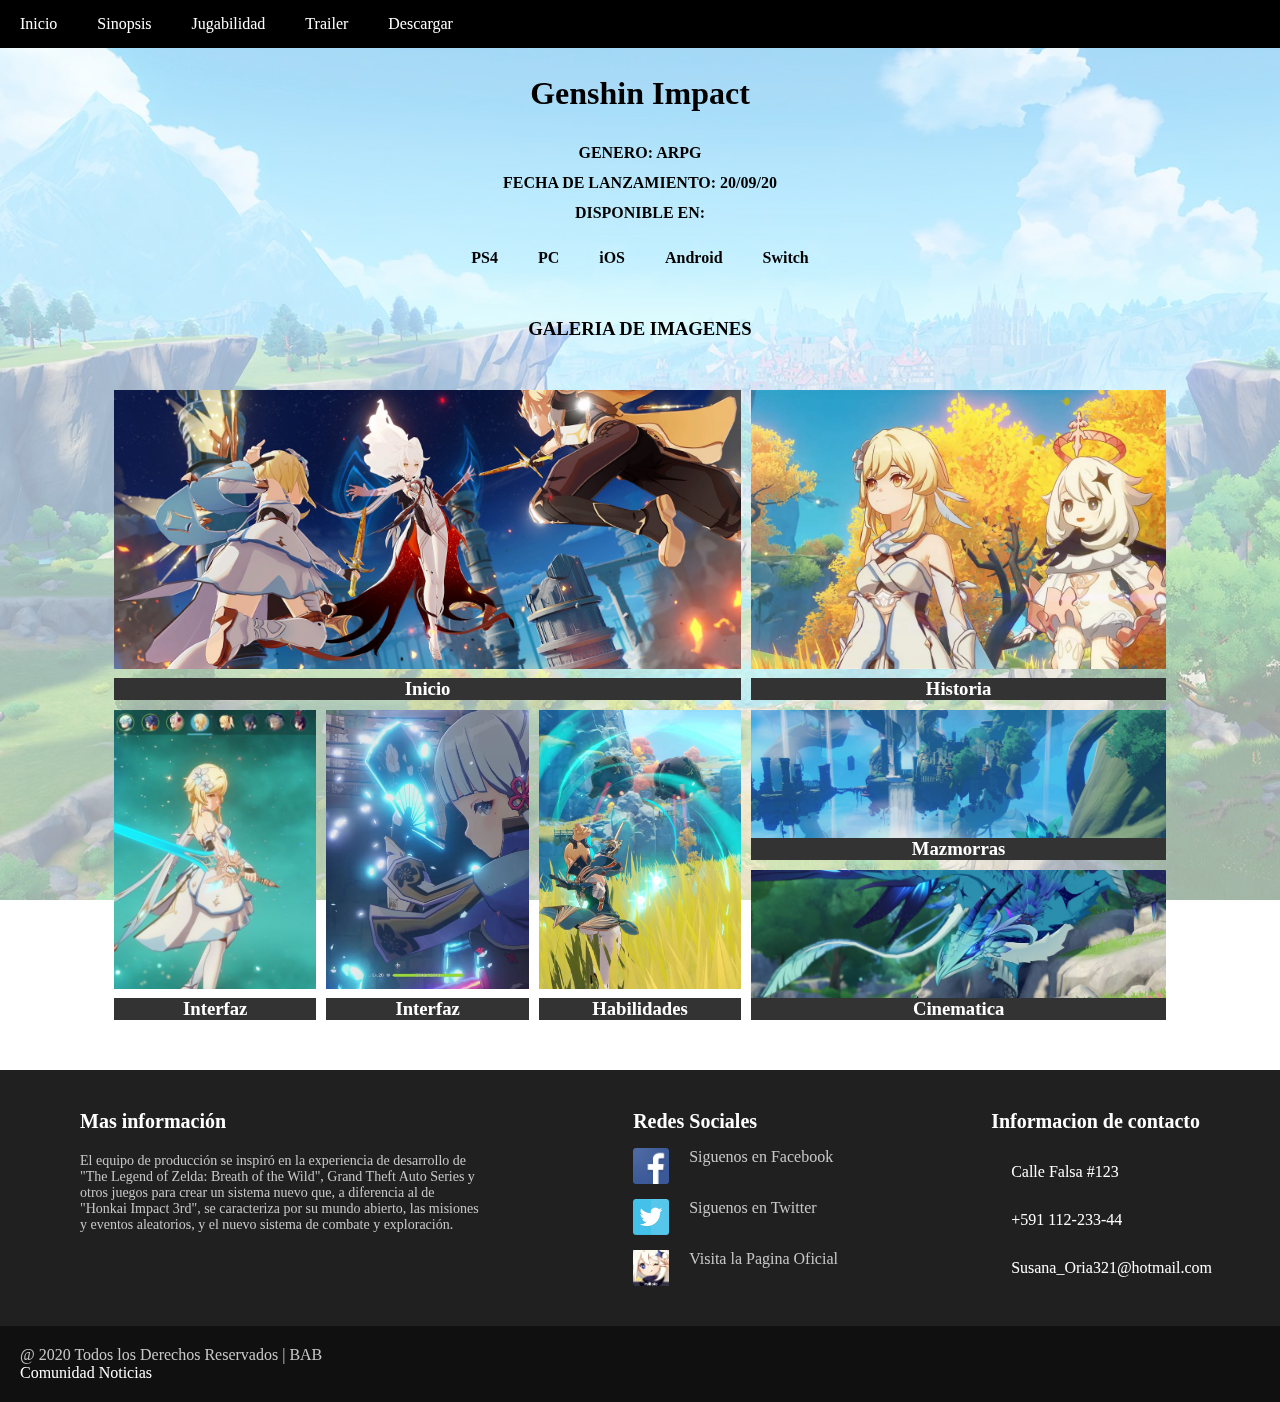
==== index.html @ 8c14f2b6 "Update index.html" ====
<!DOCTYPE html>
<html>
<head>
	<title>Genshin Impact</title>
	<meta charset="utf-8">
	<meta name="viewport" content="width=device-width, initial-scale=1.0">
	<link rel="stylesheet" href="estilos.css">
	<link rel="icon" href="iconos/favicon.ico">
</head>
<body>
	<header>
		<input type="checkbox" id="btn">
		<label for="btn"><img src="iconos/lista.png" width="100%"></label>
		<nav class="menu">
			<ul>
				<li><a href="">Inicio</a></li>
				<li><a href="">Sinopsis</a></li>
				<li><a href="">Jugabilidad</a></li>
				<li><a href="">Trailer</a></li>
				<li><a href="">Descargar</a></li>
			</ul>
		</nav>
	</header>





	<main class="main">
		<h1>Genshin Impact</h1><br>
		<p class="item">
			GENERO: ARPG<br>
			FECHA DE LANZAMIENTO: 20/09/20<br>
			DISPONIBLE EN:<br>
			<ul class="titulo">
				<li><h4 class="ti">PS4</h4></li>
				<li><h4 class="ti">PC</h4></li>
				<li><h4 class="ti">iOS</h4></li>
				<li><h4 class="ti">Android</h4></li>
				<li><h4 class="ti">Switch</h4></li>
			</ul>
			
		</p>
	</main>

	<h3>GALERIA DE IMAGENES</h3>
	<div class="gallery-container">
		<div class="gallery__item">
			<a href="#img2"><img src="img/2.jpg" class="gallery__img"></a>
			<h3 class="gallery__title">Inicio</h3>
		</div>
		<div class="gallery__item">
			<a href="#img3"><img src="img/3.jpg" class="gallery__img"></a>
			<h3 class="gallery__title">Historia</h3>
		</div>
		<div class="gallery__item">
			<a href="#img4"><img src="img/4.jpg" class="gallery__img"></a>
			<h3 class="gallery__title">Interfaz</h3>
		</div>
		<div class="gallery__item">
			<a href="#img5"><img src="img/5.jpg" class="gallery__img"></a>
			<h3 class="gallery__title">Interfaz</h3>
		</div>
		<div class="gallery__item">
			<a href="#img6"><img src="img/6.jpg" class="gallery__img"></a>
			<h3 class="gallery__title">Habilidades</h3>
		</div>
		<div class="gallery__item">
			<a href="#img7"><img src="img/7.jpg" class="gallery__img"></a>
			<h3 class="gallery__title">Mazmorras</h3>
		</div>
		<div class="gallery__item">
			<a href="#img8"><img src="img/8.jpg" class="gallery__img"></a>
			<h3 class="gallery__title">Cinematica</h3>
		</div>
	</div>
	<div class="modal" id="img2">
		<h2>Comienzo</h2>
		<div class="imagen">
			<a href="#img8">&#60;</a>
			<a href="#img3"><img src="img/2.jpg"></a>
			<a href="#img3">></a>
		</div>
		<a class="cerrar" href="">x</a>
	</div>
	<div class="modal" id="img3">
		<h2>Traveler y Paimon</h2>
		<div class="imagen">
			<a href="#img2">&#60;</a>
			<a href="#img4"><img src="img/3.jpg"></a>
			<a href="#img4">></a>
		</div>
		<a class="cerrar" href="">x</a>
	</div>
	<div class="modal" id="img4">
		<h2>Interfaz</h2>
		<div class="imagen">
			<a href="#img3">&#60;</a>
			<a href="#img5"><img src="img/4.jpg"></a>
			<a href="#img5">></a>
		</div>
		<a class="cerrar" href="">x</a>
	</div>
	<div class="modal" id="img5">
		<h2>Habilidades</h2>
		<div class="imagen">
			<a href="#img4">&#60;</a>
			<a href="#img6"><img src="img/5.jpg"></a>
			<a href="#img6">></a>
		</div>
		<a class="cerrar" href="">x</a>
	</div>
	<div class="modal" id="img6">
		<h2>Habilidades</h2>
		<div class="imagen">
			<a href="#img5">&#60;</a>
			<a href="#img7"><img src="img/6.jpg"></a>
			<a href="#img7">></a>
		</div>
		<a class="cerrar" href="">x</a>
	</div>
	<div class="modal" id="img7">
		<h2>Dungeons</h2>
		<div class="imagen">
			<a href="#img6">&#60;</a>
			<a href="#img8"><img src="img/7.jpg"></a>
			<a href="#img8">></a>
		</div>
		<a class="cerrar" href="">x</a>
	</div>
	<div class="modal" id="img8">
		<h2>Historia</h2>
		<div class="imagen">
			<a href="#img7">&#60;</a>
			<a href="#img2"><img src="img/8.jpg"></a>
			<a href="#img2">></a>
		</div>
		<a class="cerrar" href="">x</a>
	</div>
	<div class="modal" id="img2">
		<h2>Prueba 1</h2>
		<div class="imagen">
			<a href="#img8">&#60;</a>
			<a href="#img3"><img src="img/2.jpg"></a>
			<a href="#img3">></a>
		</div>
		<a class="cerrar" href="">x</a>
	</div>




	<footer>
		<div class="all">
			<div class="footer">
				<div class="colum1">
					<h5>Mas información</h5>
					<p>El equipo de producción se inspiró en la experiencia de desarrollo de "The Legend of Zelda: Breath of the Wild", Grand Theft Auto Series y otros juegos para crear un sistema nuevo que, a diferencia al de "Honkai Impact 3rd", se caracteriza por su mundo abierto, las misiones y eventos aleatorios, y el nuevo sistema de combate y exploración.</p>
				</div>
				<div class="colum2">
					<h5>Redes Sociales</h5>
					<div class="row">
						<img src="iconos/face.png">
						<label><a href="https://www.facebook.com/Genshinimpact/" target="_blank">Siguenos en Facebook</a></label>
					</div>
					<div class="row">
						<img src="iconos/Twitter.png">
						<label><a href="https://twitter.com/genshinimpact?lang=es" target="_blank">Siguenos en Twitter</a></label>
					</div>
					<div class="row">
						<img src="iconos/g2.png">
						<label><a href="https://genshin.mihoyo.com/es" target="_blank">Visita la Pagina Oficial</a></label>
					</div>				
				</div>
				<div class="colum3">
					<h5>Informacion de contacto</h5>
					<div class="row2">
						<label>Calle Falsa #123</label>
					</div>	
					<div class="row2">
						<label>+591 112-233-44</label>
					</div>
					<div class="row2">
						<label>Susana_Oria321@hotmail.com</label>
					</div>		
				</div>
			</div>
		</div>
		<div class="foo2">
			<div class="barra">
					<div class="copy">
						@ 2020 Todos los Derechos Reservados | BAB
					</div>
					<div class="terminos">
						<a href="https://forums.mihoyo.com/genshin/" target="_blank">Comunidad</a>
						<a href="https://genshin.mihoyo.com/es/news" target="_blank">Noticias</a>
					</div>
			</div>
		</div>
	</footer>
</body>
</html>
---- estilos.css ----
*{
	margin: 0;
	padding: 0;
	box-sizing: border-box;
}
body:before{
	content: "";
	width: 100%;
	min-height: 100vh;
	position: fixed;
	top: 0;
	left: 0;
	background-image: url("g1.png");
	background-repeat: no-repeat;
	background-size: cover;
	opacity: 0.4;
	z-index: -1
}
h3{
	text-align: center;
	font-family: verdana;
}
header{
	width: 100%;
	background: black;
}
header label{
	display: none;
	width: 30px;
	height: 30px;
	padding: 10px;
}
header label:hover{
	cursor: pointer;
	background: rgba(0,0,0,0.3);
}
.menu ul{
	margin: 0;
	list-style: none;
	padding: 0;
	display: flex;
}
.menu li:hover{
	background: rgba(0,0,0,0.3);
}
.menu li a{
	display: block;
	padding: 15px 20px;
	color: white;
	text-decoration: none;
}
#btn{
	display: none;
}
@media (max-width: 768px){
	header label{
		display: block;
		background: black;
		padding: 2px;
	}
	.menu{
		position: absolute;
		background: black;
		width: 100%;
		margin-left: -100%;
		transition: all 0.5s;
	}
	.menu ul{
		flex-direction: column;
	}
	#btn:checked ~ .menu{
		margin: 0;
		z-index: 1;
	}
	.titulo{
		flex-direction: column;
		font-size: xx-large;
	}
	.item{
		font-size: 200%;
		padding: 5px;
		font-weight: bold;
		line-height: 50px;
	}
}

.main{
	text-align: right;
	margin: 20px;
	padding: 10px;
	line-height: 30px;
}
.main,
.item{
	text-align: center;
	font-weight: bold;
	font-family: verdana;
}
.titulo{
	display: flex;
	margin: 0;
	padding: 0;
	list-style: none;
	justify-content: center;
}
.ti{
	display: block;
	padding: 15px 20px;
	text-decoration: none;
}

.vyou{
	border:3px solid blue;
	height: 0px;
	padding-bottom: 56.25%;
	position: relative;
}
.vyou iframe{
	position: absolute;
	top:0;
	left: 0;
	height: 100%;
	width: 100%;
}
.youtube{
	width: 45%;
}
.gallery-container{
	display: grid;
	grid-template-columns: repeat(3, 1fr);
	grid-auto-rows: 150px;
	padding: 50px;
	grid-gap: 10px;
}
.gallery__item{
	position: relative;
}
.gallery__title{
	position: absolute;
	bottom: 0;
	color: white;
	background: #333;
	width: 100%;
	margin: 0;
	padding: 0px;
}
.gallery__img{
	width: 100%;
	height: 90%;
	object-fit: cover;
}
.gallery__item:nth-child(4){
	grid-row-start: span 2;
}
.gallery__item:nth-child(1){
	grid-column-start: span 3;
	grid-row-start: span 2
}
.gallery__item:nth-child(2){
	grid-column-start: span 2;
	grid-row-start: span 3
}

.modal{
	display: none;
}

.modal:target{
	display: block;
	position: fixed;
	background: rgba(0,0,0,0.8);
	top: 0;
	left: 0;
	width: 100%;
	height:100%;
}

.modal h2{
	color: #fff;
	font-size: 30px;
	text-align: center;
	margin: 15px 0;
}

.imagen{
	width: 100%;
	height: 50%;
	display: flex;
	justify-content: center;
	align-items: center;
}

.imagen a{
	color: #fff;
	font-size: 40px;
	text-decoration: none;
	margin: 0 10px;
}
.imagen a:nth-child(2){
	margin: 0;
	height: 100%;
	flex-shrink: 2;
}
.imagen img{
	width: 500px;
	height: 100%;
	max-width: 100%;
	border:7px solid #fff;
	box-sizing: border-box;
}

.cerrar{
	display: block;
	width: 25px;
	height: 25px;
	margin: 15px auto;
	text-align: center;
	text-decoration: none;
	font-size: 25px;
	color: #fff;
	padding: 5px;
	line-height: 25px;
}

@media screen and (max-width: 768px){
	.gallery-container{
		grid-template-columns: repeat(4, 1fr);
	}
	.gallery__item:nth-child(1){
		grid-column-start: span 4;
	}
	.gallery__item:nth-child(3){
		grid-column-start: span 2;
		grid-row-start: span 2;
	}
	.gallery__item:nth-child(5){
		grid-column-start: span 2;
		grid-row-start: span 2;
	}
	.gallery__item:nth-child(6){
		grid-column-start: span 4;
		grid-row-start: span 2;
	}
	.gallery__item:nth-child(7){
		grid-column-start: span 4;
		grid-row-start: span 2;
	}
	.gallery__item:nth-child(4){
		grid-row-start: span 3;
		grid-column-start: span 2;
	}
}

@media screen and (min-width: 1024px){
	.gallery-container{
		grid-template-columns: repeat(5, 1fr);
		width: 90%;
		margin: auto;
	}
	.gallery__item:nth-child(1){
		grid-column-start: span 3;
		grid-row-start: span 2
	}
	.gallery__item:nth-child(2){
		grid-row-start: span 2;
	}
	.gallery__item:nth-child(6){
		grid-column-start: span 2;
	}
	.gallery__item:nth-child(7){
		grid-column-start: span 2;
	}
	.gallery__item:nth-child(5){
		grid-row-start: span 2;
	}
	.gallery__item:nth-child(3){
		grid-row-start: span 2;
	}
}

@media (max-width: 550px){
	.gallery-container{
		grid-template-columns: repeat(1, 1fr);
		width: 90%;
		margin: auto;
	}
	.gallery__item:nth-child(1){
		grid-column-start: span 2;
	}
	.gallery__item:nth-child(2){
		grid-row-start: span 2;
	}
	.gallery__item:nth-child(6){
		grid-column-start: span 2;
	}
	.gallery__item:nth-child(7){
		grid-column-start: span 2;
	}
	.gallery__item:nth-child(5){
		grid-row-start: span 2;
	}
	.gallery__item:nth-child(3){
		grid-row-start: span 2;
	}
	.gallery__item:nth-child(4){
		grid-row-start: span 2;
	}
}

footer{
	width: 100%;
	background: #202020;
	color: #fff;
}
.all{
	width: 100%;
	max-width: 1200px;
	margin: auto;
	padding: 40px;
}
.footer{
	display: flex;
	justify-content: space-between;
}
.colum1{
	max-width: 400px;
}
.colum1 h5{
	font-size: 20px;
}
.colum1 p{
	font-size: 14px;
	color: #C7C7C7;
	margin-top: 20px;
}
.colum2{
	max-width: 400px;
}
.colum2 h5{
	font-size: 20px;
}
.row{
	margin-top: 15px;
	display: flex;
}
.row img{
	width: 36px;
	height: 36px;
}
.row label a{
	text-decoration: none;
	margin-top: 10px;
	margin-left: 20px;
	color: #C7C7C7;
}
.colum3{
	max-width: 400px;
}
.colum3 h5{
	font-size: 20px;
}

.row2{
	margin-top: 20px;
	display: flex;
}
.row2 label{
	margin-left: 20px;
	max-width: 140px;
	margin-top: 10px;
}

.barra{
	width: 100%;
	background: #101010;	
	padding: 20px;
}
.copy{
	color: #C7C7C7;
}
.terminos a{
	text-decoration: none;
	color: #fff;
}
.foo2{
	display: flex;
	justify-content: space-between;
}


@media (max-width: 1100px){
	.footer{
		flex-wrap: wrap;
	}
	.colum1{
		max-width: 100%;
	}
	.colum3,
	.colum2{
		margin-top: 40px;
	}
}
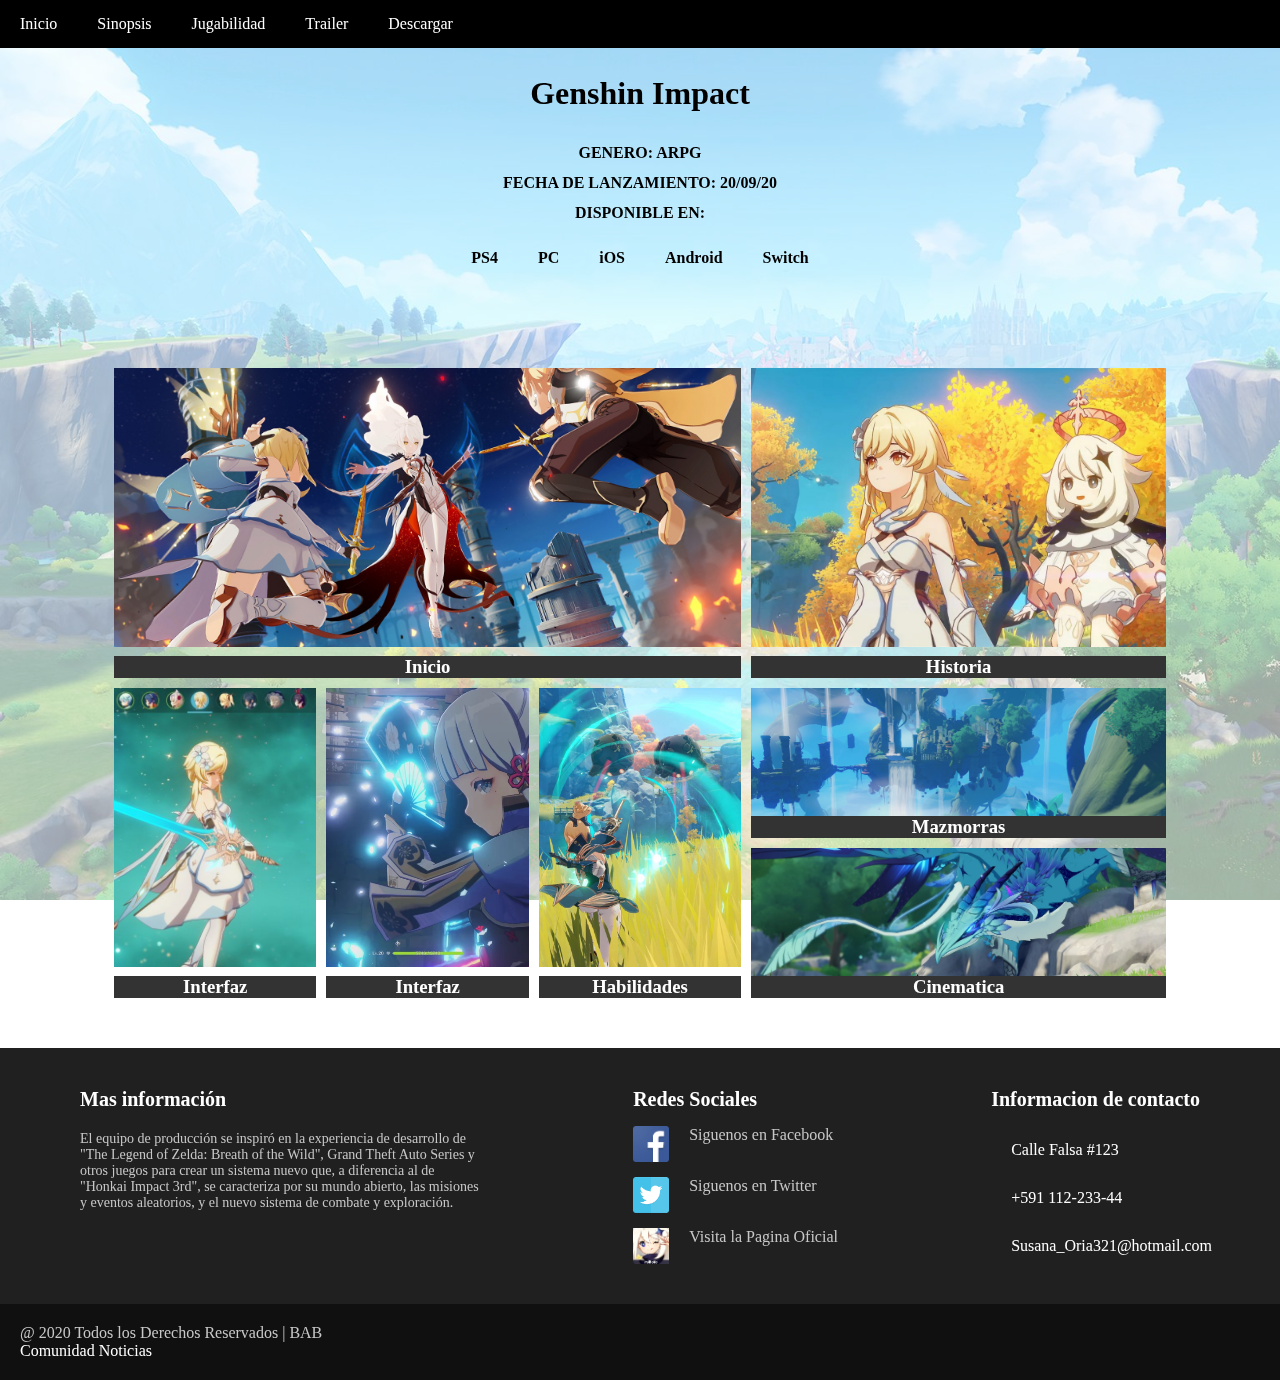
==== commit 72cdcc1b: "Update index.html" ====
--- a/index.html
+++ b/index.html
@@ -42,8 +42,6 @@
 			
 		</p>
 	</main>
-
-	<h3>GALERIA DE IMAGENES</h3>
 	<div class="gallery-container">
 		<div class="gallery__item">
 			<a href="#img2"><img src="img/2.jpg" class="gallery__img"></a>
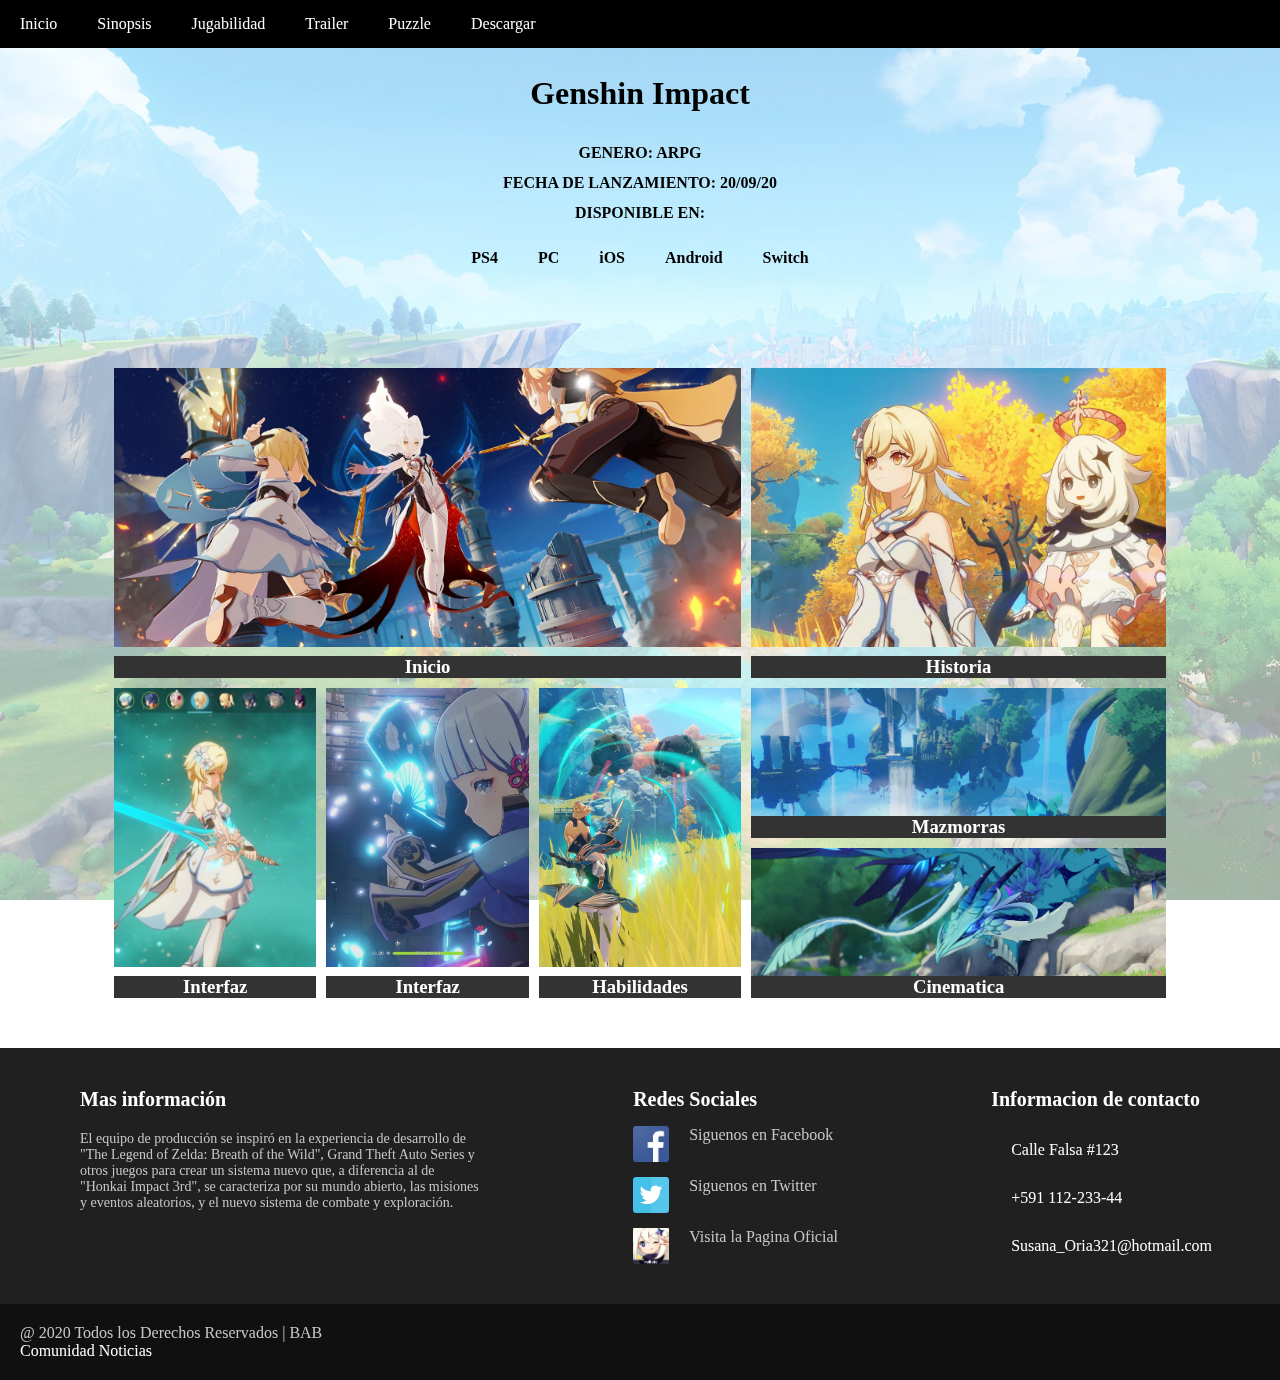
==== commit 51d2413a: "Update index.html" ====
--- a/index.html
+++ b/index.html
@@ -17,6 +17,7 @@
 				<li><a href="">Sinopsis</a></li>
 				<li><a href="">Jugabilidad</a></li>
 				<li><a href="">Trailer</a></li>
+				<li><a href="">Puzzle</a></li>
 				<li><a href="">Descargar</a></li>
 			</ul>
 		</nav>
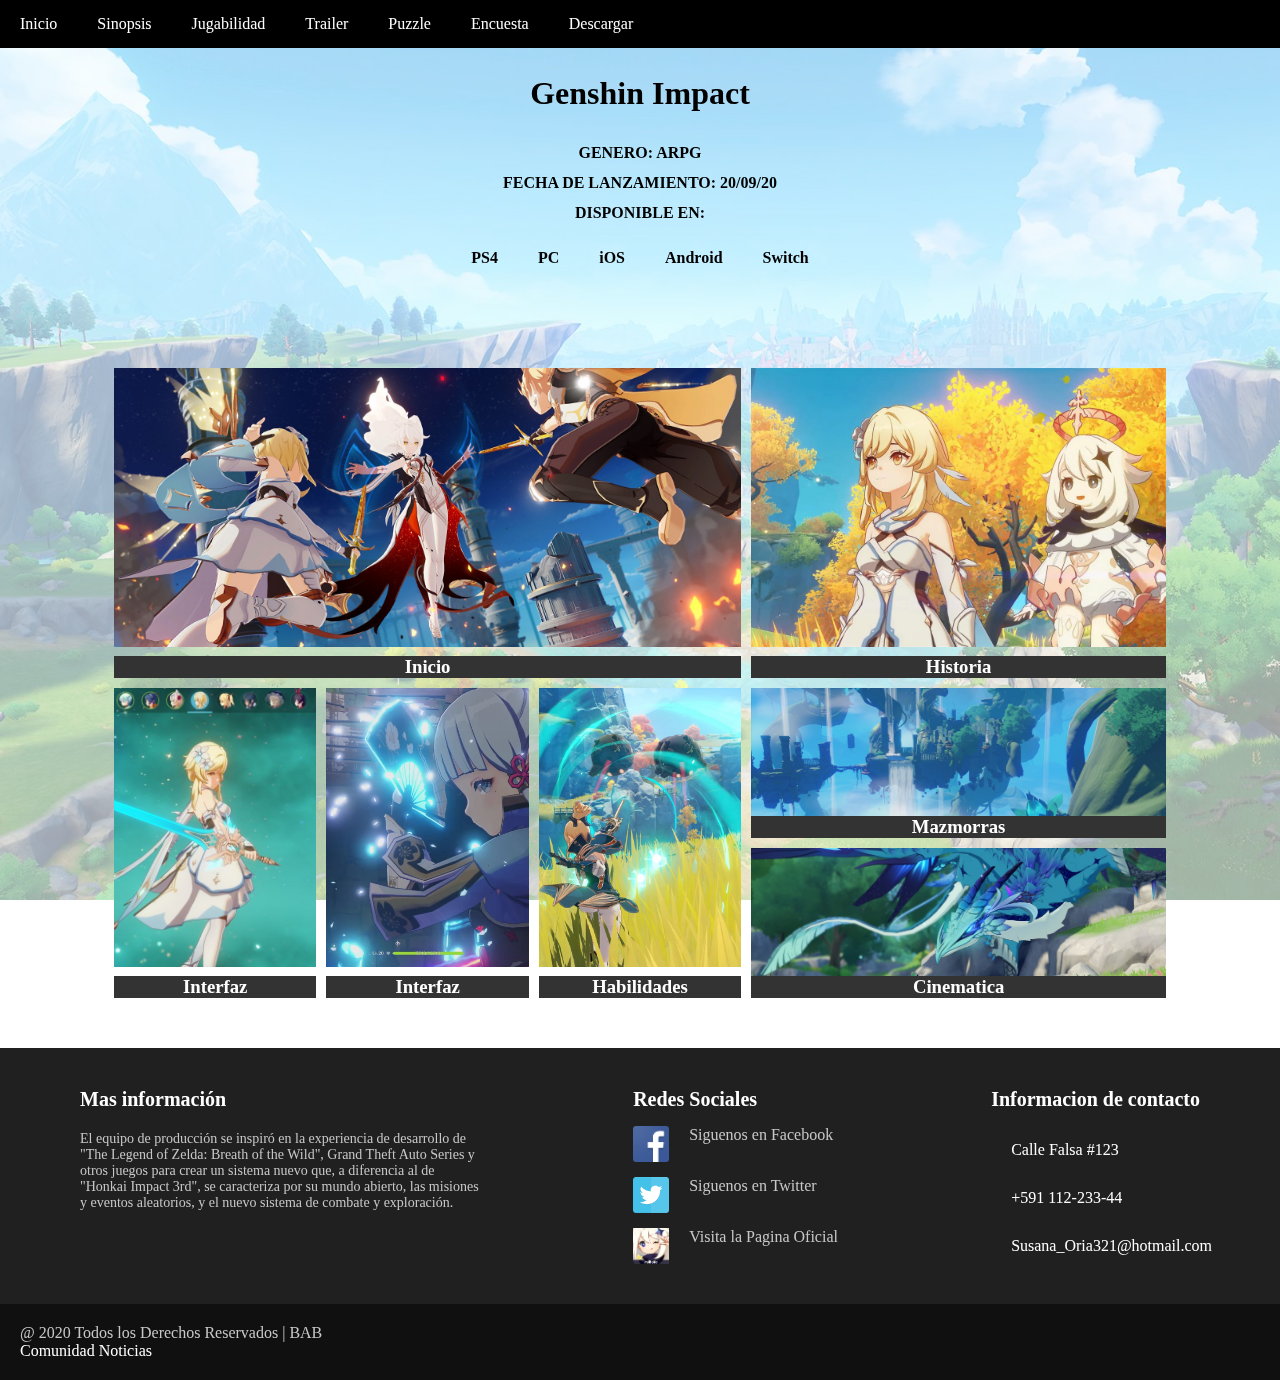
==== commit fe7ab826: "Update index.html" ====
--- a/index.html
+++ b/index.html
@@ -18,6 +18,7 @@
 				<li><a href="">Jugabilidad</a></li>
 				<li><a href="">Trailer</a></li>
 				<li><a href="">Puzzle</a></li>
+				<li><a href="">Encuesta</a></li>
 				<li><a href="">Descargar</a></li>
 			</ul>
 		</nav>
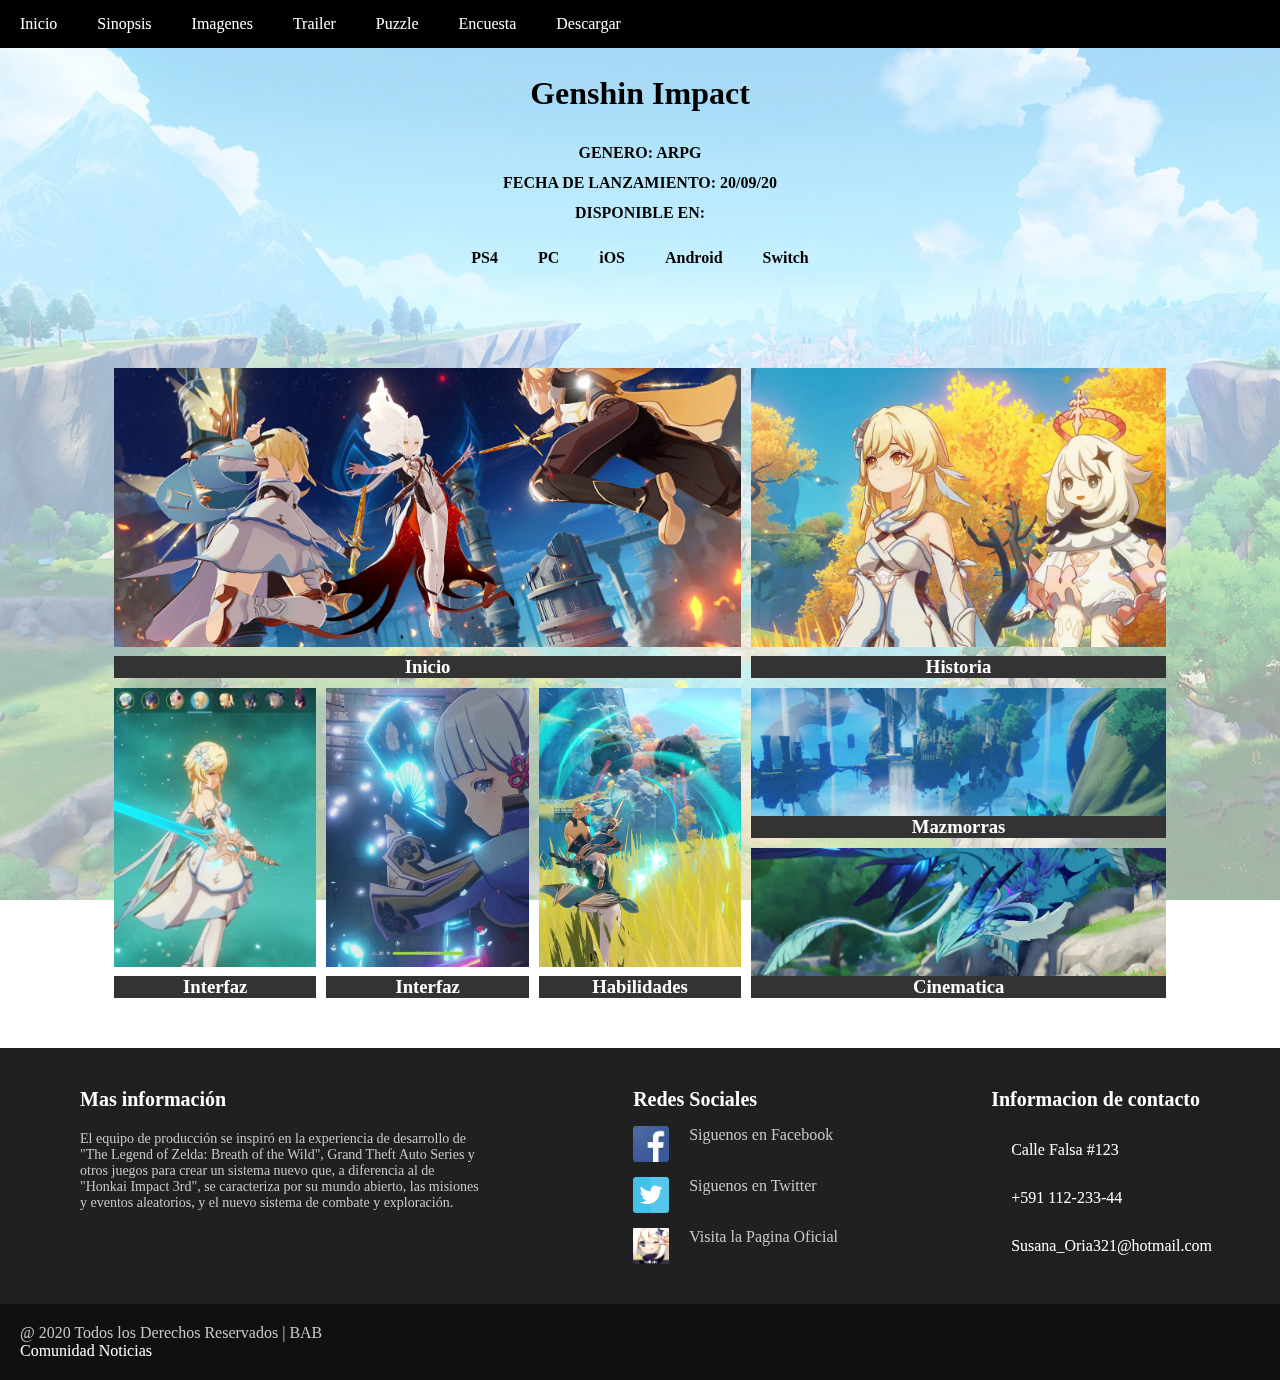
==== commit 7758a223: "Update index.html" ====
--- a/index.html
+++ b/index.html
@@ -15,7 +15,7 @@
 			<ul>
 				<li><a href="">Inicio</a></li>
 				<li><a href="">Sinopsis</a></li>
-				<li><a href="">Jugabilidad</a></li>
+				<li><a href="">Imagenes</a></li>
 				<li><a href="">Trailer</a></li>
 				<li><a href="">Puzzle</a></li>
 				<li><a href="">Encuesta</a></li>
